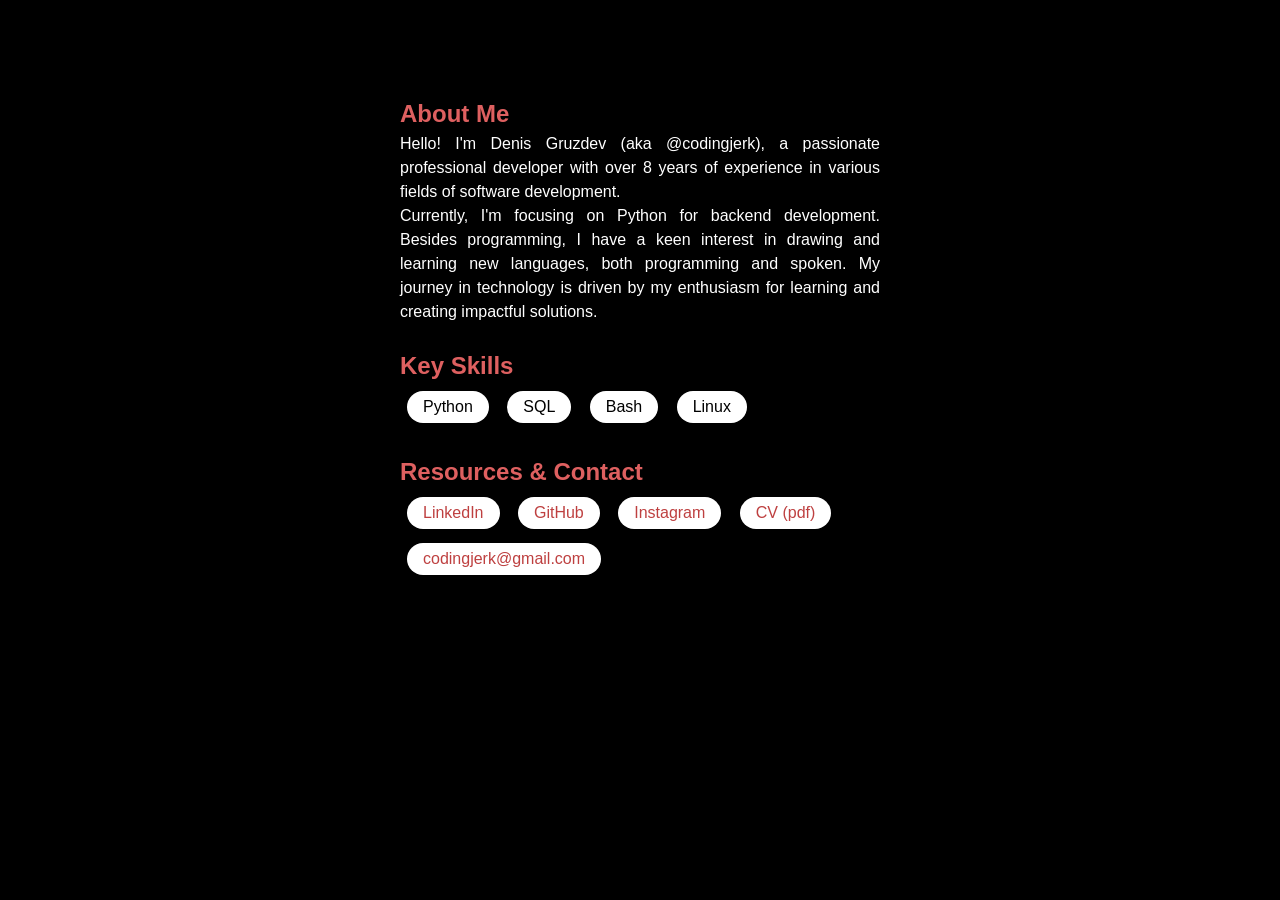
==== static/index.html @ a102cada "Initial commit" ====
<!DOCTYPE html>
<html>
<head>
    <title>Denis Gruzdev - Personal Profile</title>
    <link rel="stylesheet" type="text/css" href="style.css">
</head>
<body>
    <main>
        <section id="about">
            <h2>About Me</h2>
            <p>Hello! I'm Denis Gruzdev (aka @codingjerk), a passionate professional developer with over 8 years of experience in various fields of software development.</p>
            <p>Currently, I'm focusing on Python for backend development. Besides programming, I have a keen interest in drawing and learning new languages, both programming and spoken. My journey in technology is driven by my enthusiasm for learning and creating impactful solutions.</p>
        </section>

        <section id="skills">
            <h2>Key Skills</h2>
            <ul>
                <li>Python</li>
                <li>SQL</li>
                <li>Bash</li>
                <li>Linux</li>
            </ul>
        </section>

        <section id="resources">
            <h2>Resources & Contact</h2>
            <ul>
                <li><a href="https://www.linkedin.com/in/codingjerk">LinkedIn</a></li>
                <li><a href="https://github.com/codingjerk">GitHub</a></li>
                <li><a href="https://www.instagram.com/codingjerk">Instagram</a></li>
                <li><a href="https://github.com/codingjerk/cv/releases/download/v2/cv_denis_gruzdev.pdf" target="_blank">CV (pdf)</a></li>
                <li><a href="mailto:codingjerk@gmail.com">codingjerk@gmail.com</a></li>
            </ul>
        </section>
    </main>
</body>
</html>
---- static/style.css ----
* {
  font-family: 'Helvetica Neue', Helvetica, Arial, Roboto, Noto, sans-serif;
  margin: 0;
  padding: 0;
}

body {
  background-color: black;
}

main {
  max-width: 5in;
  margin: 6em auto;

  color: white;

  line-height: 1.5;
  text-align: justify;
}

section h2 {
  margin-top: 1em;
  color: #de6060;
}

a {
  text-decoration: none;
}

a:hover {
  text-decoration: underline;
}

#skills ul {
    list-style: none;
    padding: 0;
    text-align: left;
}

#skills li {
    display: inline-block;
    margin: 7px;
    color: black;
    background-color: white;
    padding: 0.25em 1em;
    border-radius: 69em;
}

#resources ul {
    list-style: none;
    padding: 0;
    text-align: left;
}

#resources li {
    display: inline-block;
    margin: 7px;
    color: black;
    background-color: white;
    padding: 0.25em 1em;
    border-radius: 69em;
}

#resources li a {
  color: #be4040;
}
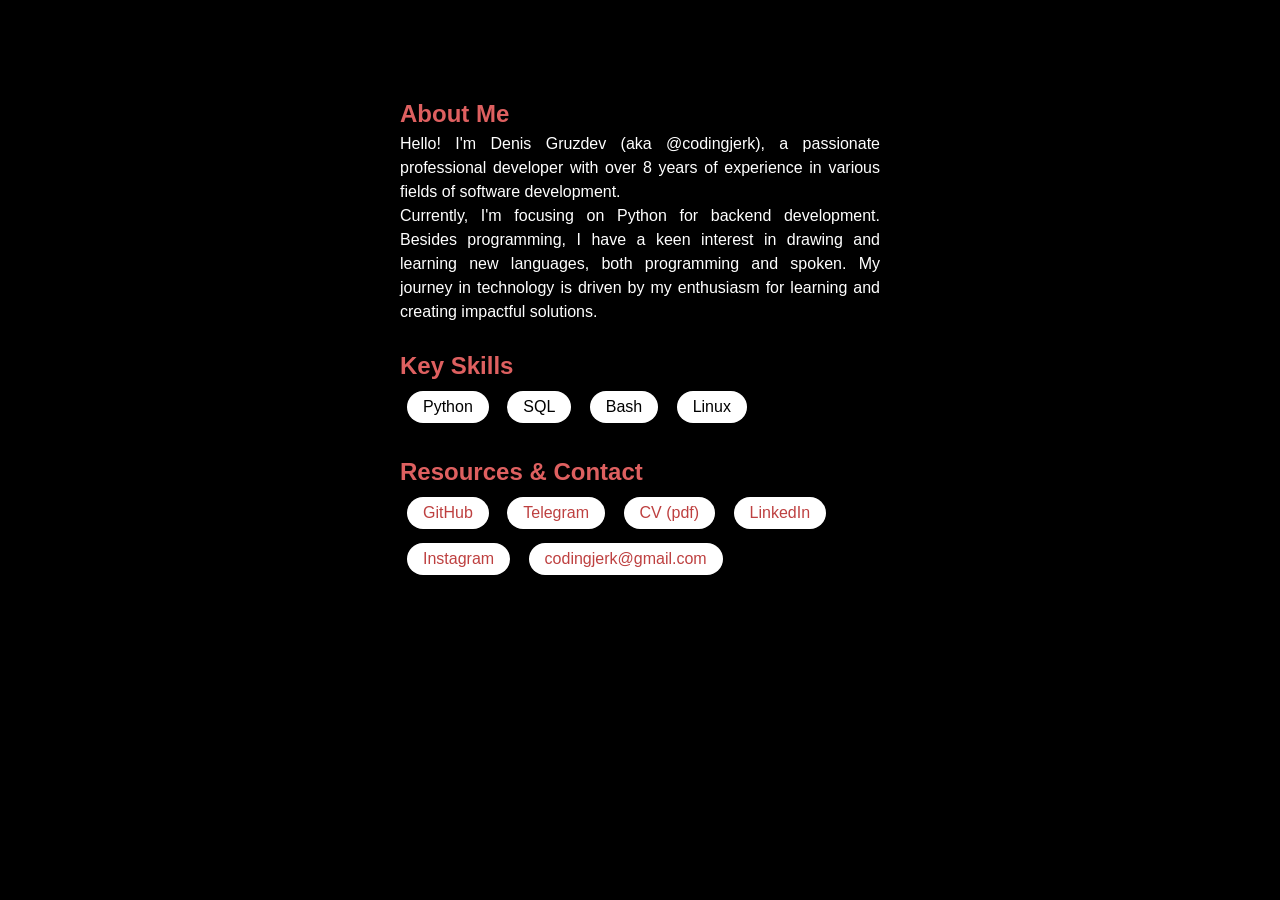
==== commit 65cef094: "feat: add telegram to contacts" ====
--- a/static/index.html
+++ b/static/index.html
@@ -1,6 +1,7 @@
 <!DOCTYPE html>
 <html>
 <head>
+    <meta name="viewport" content="width=device-width, initial-scale=1">
     <title>Denis Gruzdev - Personal Profile</title>
     <link rel="stylesheet" type="text/css" href="style.css">
 </head>
@@ -25,10 +26,11 @@
         <section id="resources">
             <h2>Resources & Contact</h2>
             <ul>
+                <li><a href="https://github.com/codingjerk">GitHub</a></li>
+                <li><a href="https://t.me/codingjerk">Telegram</a></li>
+                <li><a href="https://github.com/codingjerk/cv/releases/download/v2/cv_denis_gruzdev.pdf" target="_blank">CV (pdf)</a></li>
                 <li><a href="https://www.linkedin.com/in/codingjerk">LinkedIn</a></li>
-                <li><a href="https://github.com/codingjerk">GitHub</a></li>
                 <li><a href="https://www.instagram.com/codingjerk">Instagram</a></li>
-                <li><a href="https://github.com/codingjerk/cv/releases/download/v2/cv_denis_gruzdev.pdf" target="_blank">CV (pdf)</a></li>
                 <li><a href="mailto:codingjerk@gmail.com">codingjerk@gmail.com</a></li>
             </ul>
         </section>
--- a/static/style.css
+++ b/static/style.css
@@ -6,6 +6,7 @@
 
 body {
   background-color: black;
+  margin: 0 2.5em;
 }
 
 main {
